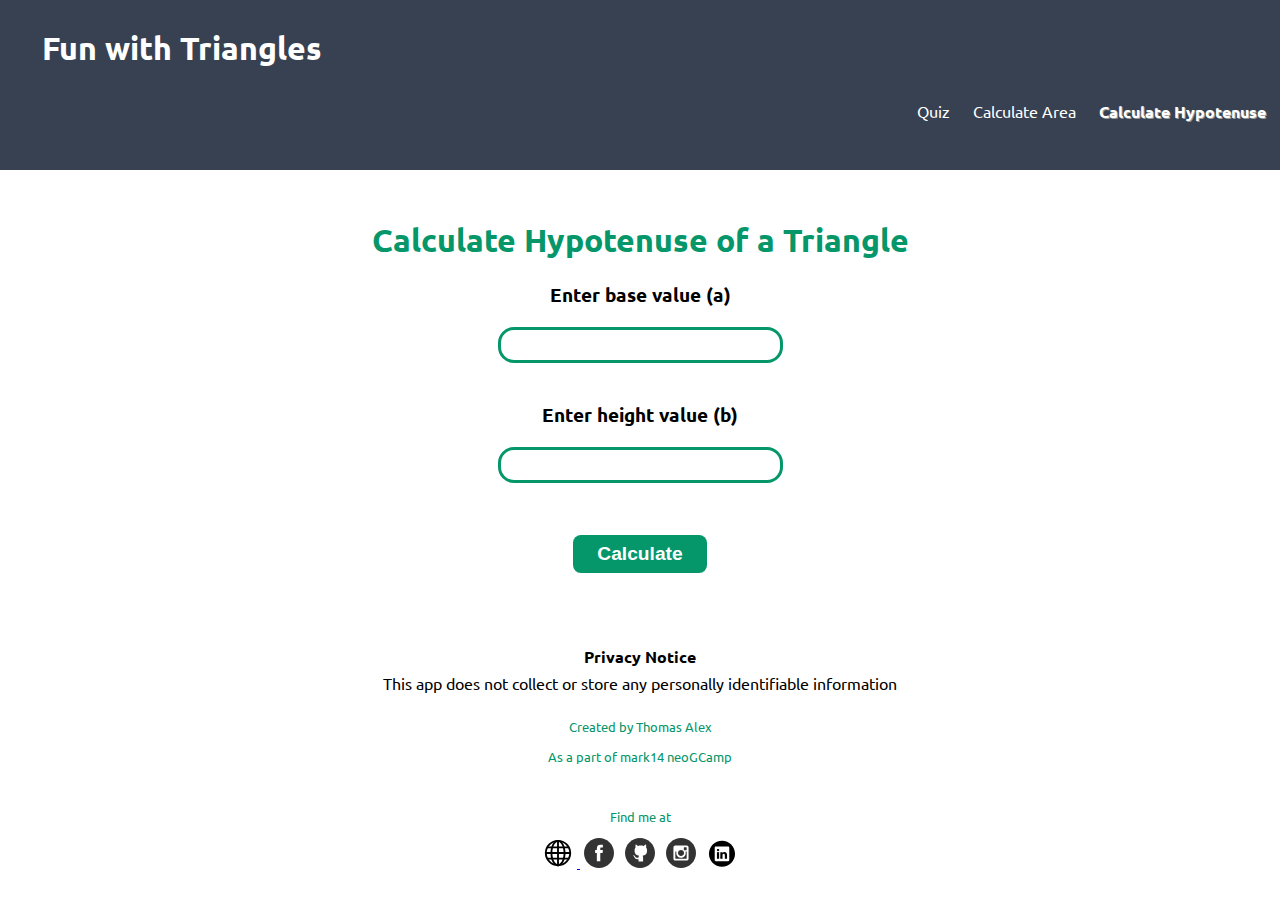
==== hypotenuse.html @ f13ea4cf "- Finished the front end web UI of the website" ====
<!DOCTYPE html>
<html lang="en">
<head>
    <meta charset="UTF-8">
    <meta http-equiv="X-UA-Compatible" content="IE=edge">
    <meta name="viewport" content="width=device-width, initial-scale=1.0">
    <link href="styles.css" rel="stylesheet">
    <title>Triangles</title>
</head>
<body>

    <nav class="navigation">
        <div class="nav-brand">
            <a class="link" href="/index.html">Fun with Triangles</a>
        </div>
        <ul class="list-no-bullets list-right-side">
            <li class="list-inline">
                <a class="link link-pad"
                    href="/index.html">Quiz</a>
            </li>
            <li class="list-inline link-pad">
                <a class="link"
                    href="/area.html">Calculate Area</a>
            </li>
            <li class="list-inline link-pad">
                <a class="link link-active"
                    href="/hypotenuse.html">Calculate Hypotenuse</a>
            </li>
        </ul>
    </nav>

     <h1>Calculate Hypotenuse of a Triangle</h1>
    <h3>Enter base value (a)</h3>
    <input id="first-side" type="number"></input>
    <br/>
    <h3>Enter height value (b)</h3>
    <input id="second-side" type="number"></input>
    <br/>
    <button id="calculate-btn">Calculate</button>
    <h3 id="results"></h3>

    <footer>
        <br/>
        <div class="privacy-notice">
            <h4 class="privacy-heading">Privacy Notice</h4>
            <p>This app does not collect or store any personally identifiable information</p>
        </div>
        <div class="footer-branding">
            <p> Created by Thomas Alex </p>
            <p> As a part of mark14 neoGCamp </p>
            <br/>
            <p> Find me at</p>
            <ul class="list-center-side">
                <li class="list-inline">
                    <a class="remove-hyperlink-formatting hvr-grow"
                        target="_blank"
                        href="https://thomasalex.netlify.app/"><img class="social-icons" src="icons/website.svg" alt="Website"></li>
                <li class="list-inline">
                    <a class="remove-hyperlink-formatting hvr-grow"
                        target="_blank"
                        href="https://www.facebook.com/thomas.alex2"><img class="social-icons" src="icons/facebook.svg" alt="Facebook"></a></li>
                <li class="list-inline">
                    <a class="remove-hyperlink-formatting hvr-grow"
                        target="_blank"
                        href="https://github.com/Thomasalex2"><img class="social-icons" src="icons/github.svg" alt="GitHub"></a></li>
                <li class="list-inline">
                    <a class="remove-hyperlink-formatting hvr-grow"
                        target="_blank"
                        href="https://www.instagram.com/notreallythomas_/"><img class="social-icons" src="icons/instagram.svg" alt="Instagram"></a></li>
                <li class="list-inline">
                    <a class="remove-hyperlink-formatting hvr-grow"
                        target="_blank"
                        href="https://www.linkedin.com/in/thomas-alex-one/"><img class="social-icons" src="icons/linkedin.svg" alt="LinkedIn"></a></li>
            </ul>
        </div>
    </footer>
</body>
</html>
---- styles.css ----
@import url("https://fonts.googleapis.com/css2?family=Ubuntu:ital,wght@0,500;0,700;1,500&display=swap");

:root {
    --primary-color: #059669;
}

body {
    font-family: "Ubuntu", sans-serif;
    text-align: center;
    /* max-width: 1000px; */
    margin: auto;
}

h1 {
    color: var(--primary-color);
}

input {
    display: block;
    border-radius: 1rem;
    font-size: larger;
    padding: 0.25rem 1rem;
    border: 3px solid var(--primary-color);
    outline: none;
    margin: auto;
}

button {
    display: block;
    text-align: center;
    margin: 2rem auto;
    padding: 0.5rem 1.5rem;
    background-color: var(--primary-color);
    color: white;
    font-size: larger;
    font-weight: bold;
    border-style: none;
    border-radius: 0.5rem;
    cursor: pointer;
}

footer .footer-branding {
    font-size: small;
    padding: 0.05rem;
    margin: -5px 10px;
    color: var(--primary-color);
}

footer .privacy-notice {
    color: var(--shaded-color);
}

.privacy-heading {
    margin-bottom: -10px;
}

.list-no-bullets {
    list-style: none;
}

.list-inline {
    display: inline;
    padding: 1rem 0.25rem;
}

.list-center-side {
    text-align: center;
    padding-inline-start: 0px;
}

.list-no-indent {
    list-style: none;
    padding-left: 0.5rem;
}

.social-icons {
    width: 30px;
}

/* Navigation Bar Formatting */
.navigation {
    margin: -20px;
    background-color: #374151;
    padding: 2rem 1.5rem;
    margin-bottom:50px;
}

.nav-brand {
    text-align: left;
    font-weight: bold;
    font-size: 2rem;
    color: white;
    padding: 1rem 2rem;
}

.navigation .link {
    text-decoration: none;
    color: white;
    padding: 0rem 0.35rem;
}

.navigation .link-active {
    font-weight: bolder;
    text-shadow: 1px 1px #999;
}

.list-right-side {
    text-align: right;
}

.question {
    font-size:1.05rem;
}

.radio {
    display: inline;
}

hr {
    text-align: center;
    max-width: 800px;
    margin: 2rem auto;
}
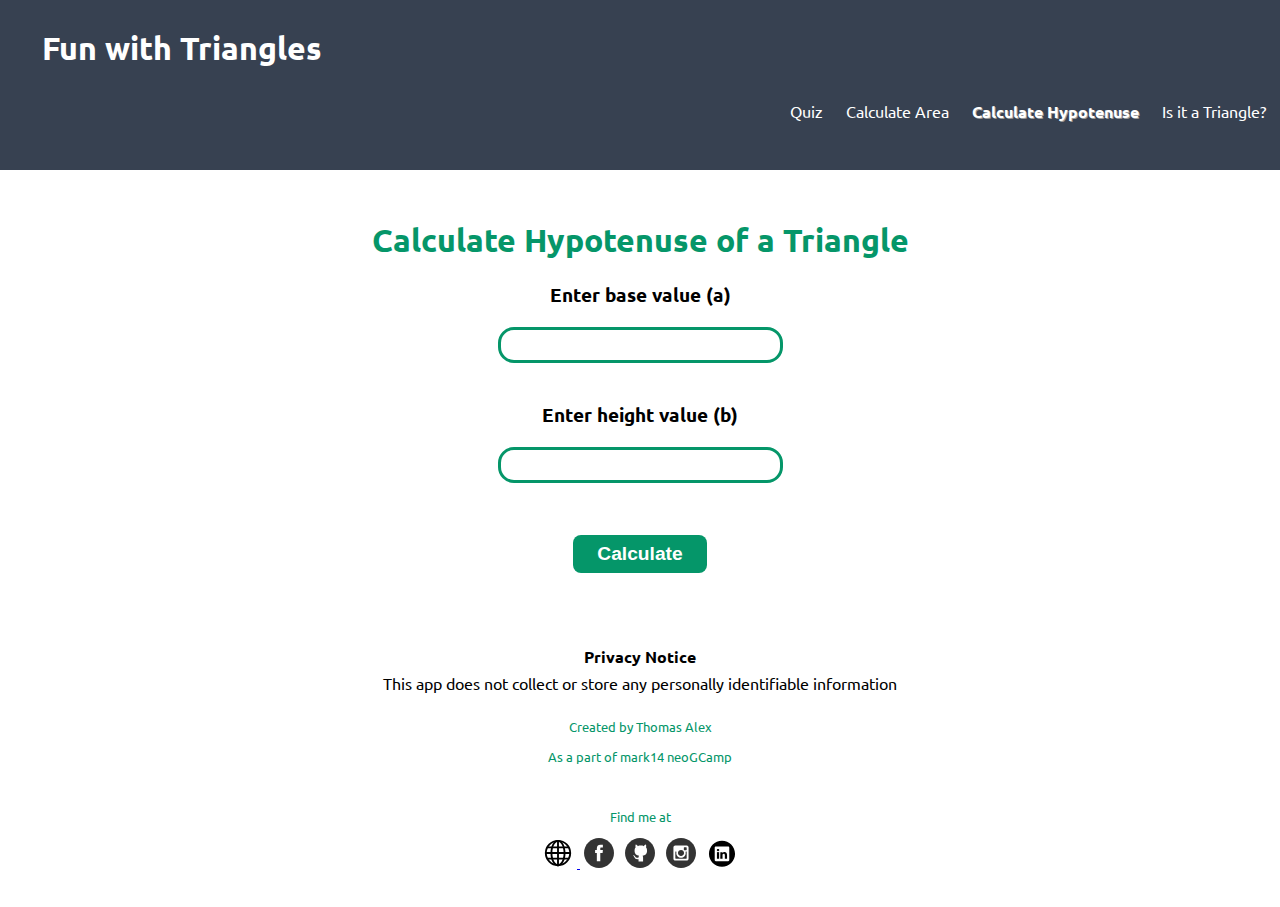
==== commit 9f805a88: "- mark13 completed - added functional backend code - added check triangle page" ====
--- a/hypotenuse.html
+++ b/hypotenuse.html
@@ -25,6 +25,10 @@
             <li class="list-inline link-pad">
                 <a class="link link-active"
                     href="/hypotenuse.html">Calculate Hypotenuse</a>
+            </li>
+            <li class="list-inline link-pad">
+                <a class="link"
+                    href="/angles.html">Is it a Triangle?</a>
             </li>
         </ul>
     </nav>
@@ -74,5 +78,6 @@
             </ul>
         </div>
     </footer>
+    <script src="/hypotenuse.js" type="text/javascript"></script>
 </body>
 </html>